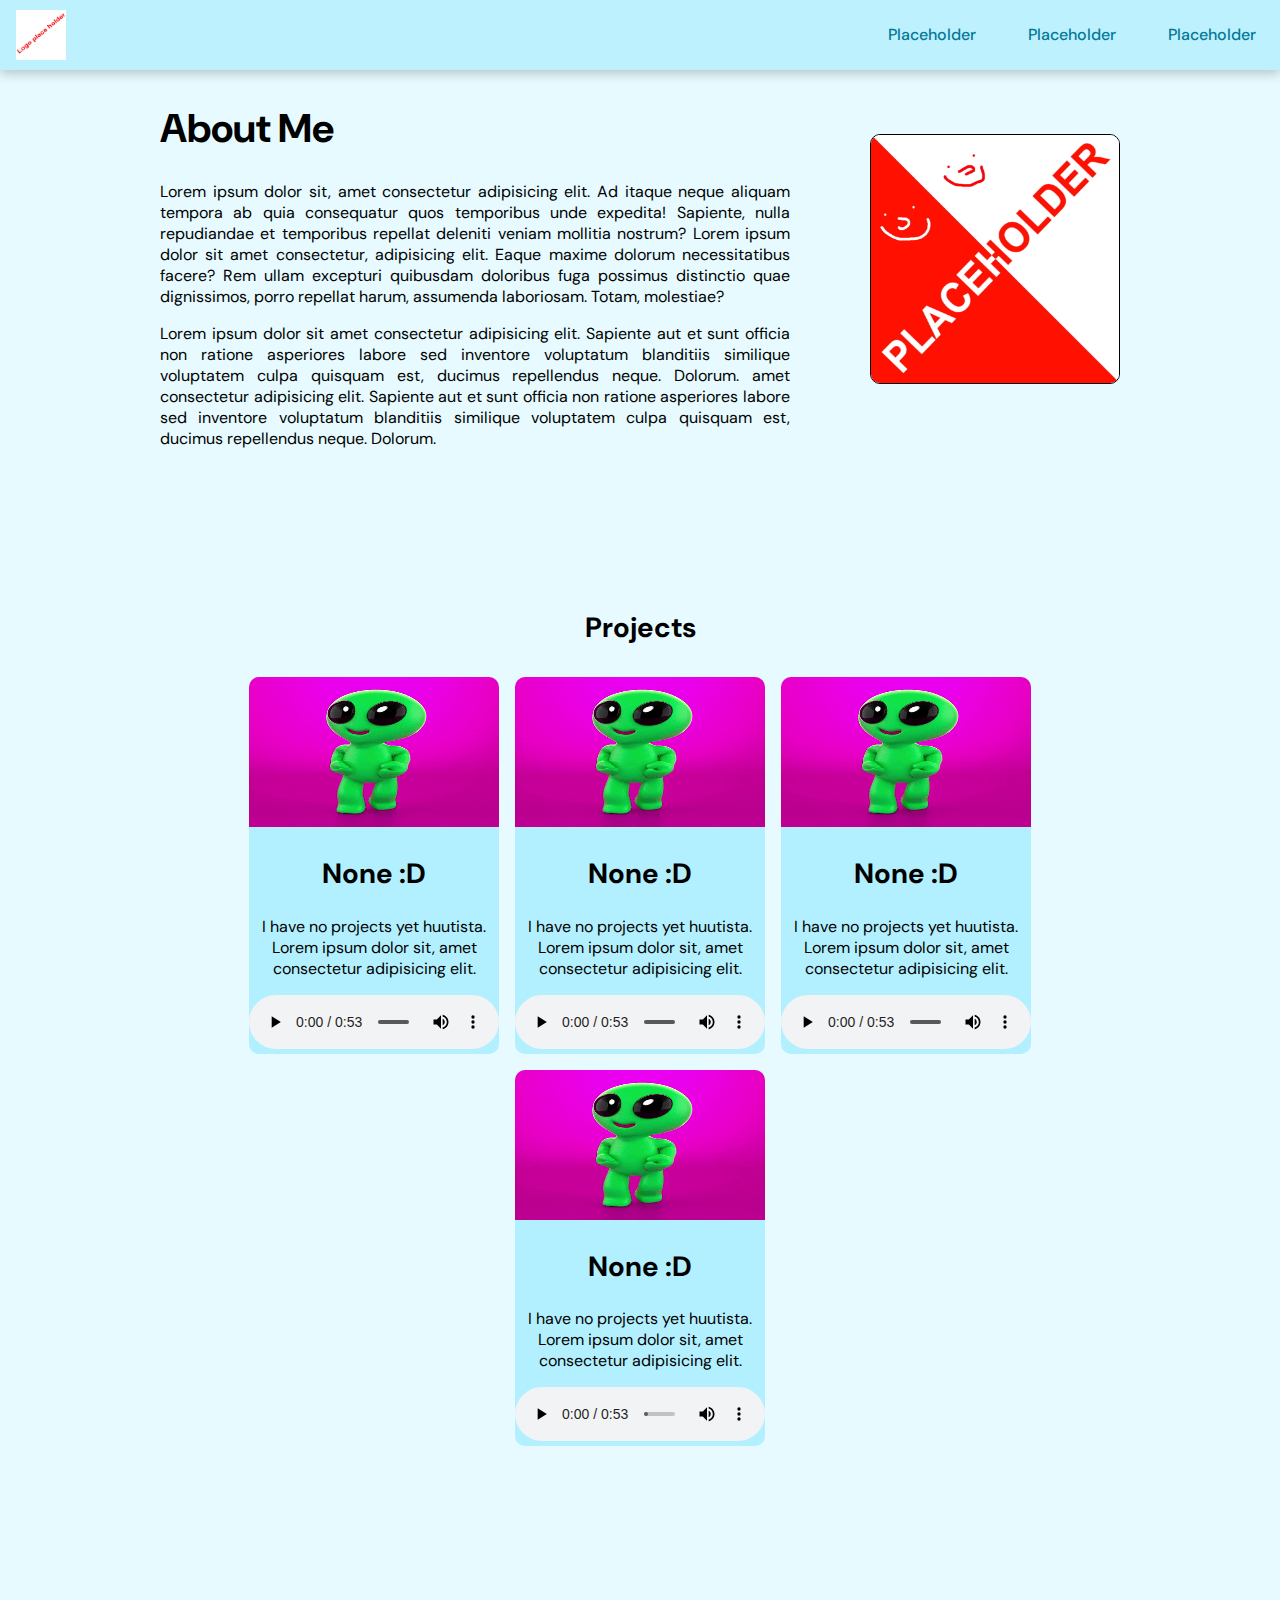
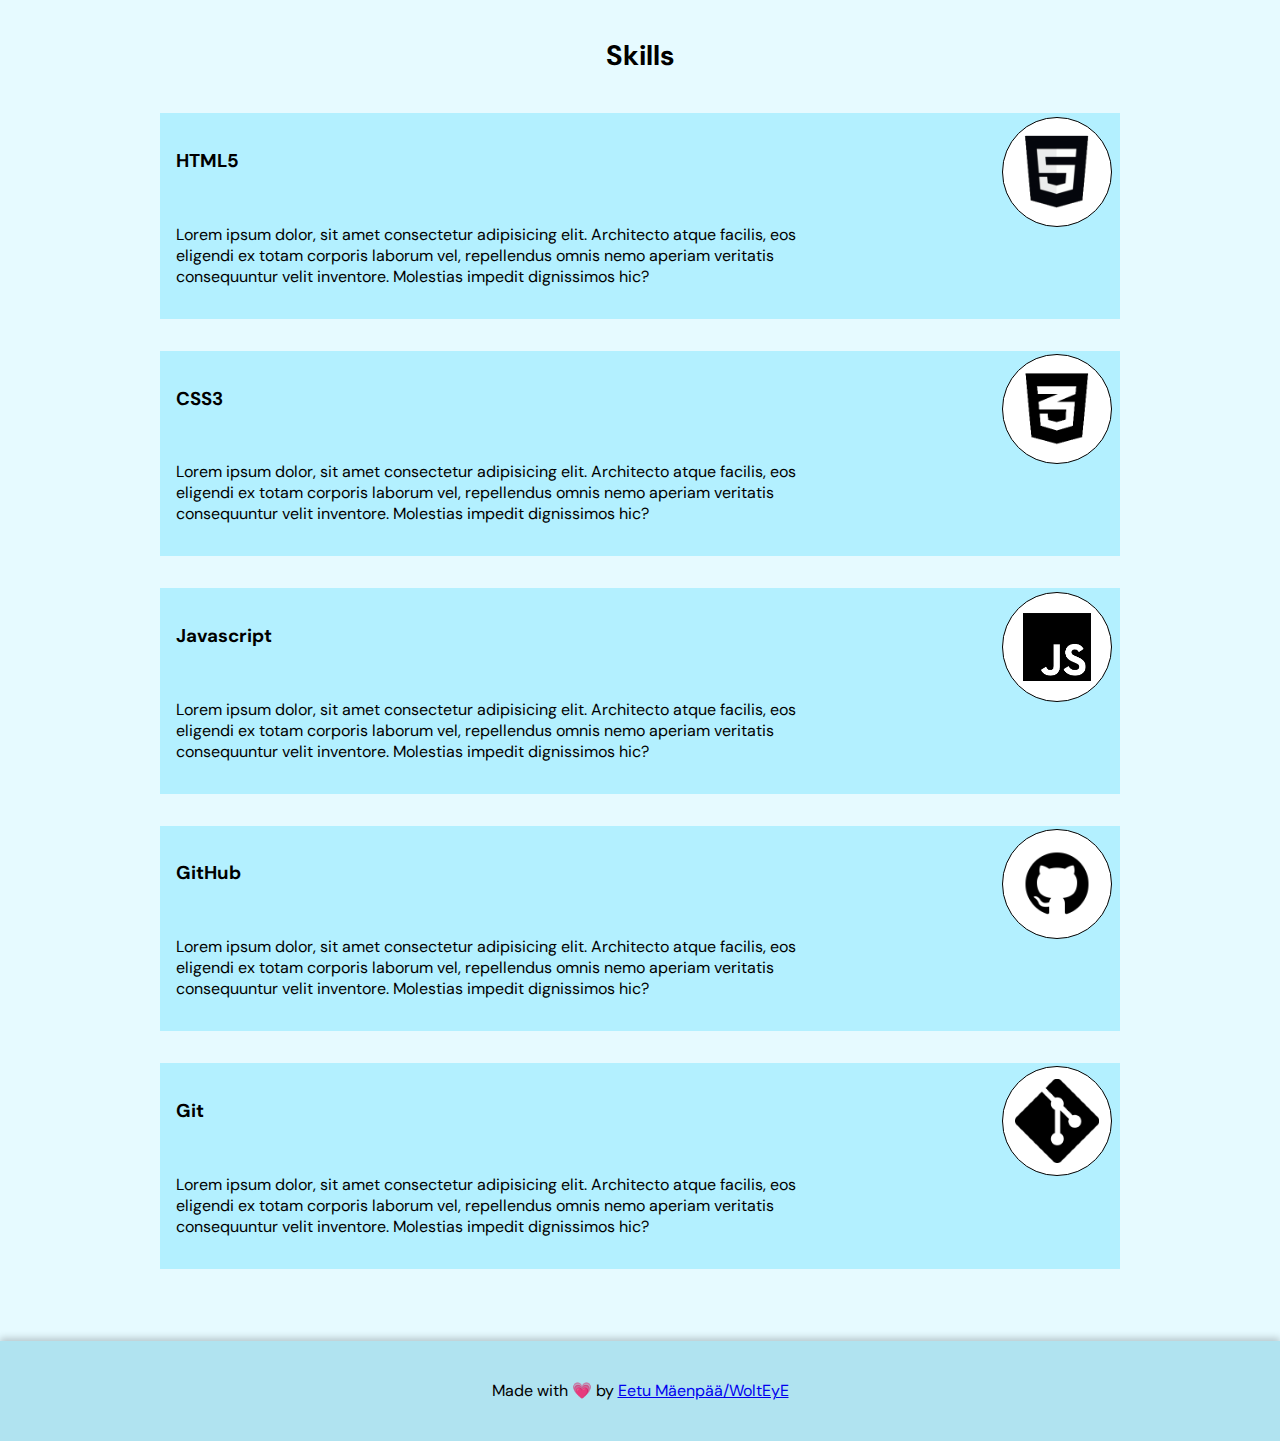
==== index.html @ b0601984 "first commit" ====
<!DOCTYPE html>

<html>
  <head>
    <title>Eetu Mäenpää</title>
    <meta charset="UTF-8"/>
    <link rel="icon" type="image/x-icon" href="/img/favicon.ico">
    <meta name="viewport" content="width=device-width, initial-scale=1"/>
    <link rel="stylesheet" href="/style/styles.css"/>  
  </head>
  
  <body>
    <nav role="navigation">
        <div class="nav-header" role="presentation">
          <a href="./index.html"><img src="/img/logoplaceholder.jpg" alt="Eetu's personal logo"/></a>    
        </div>
        <div class="nav-items" role="presentation">
          <a href="#">Placeholder</a>
          <a href="#">Placeholder</a>
          <a href="#">Placeholder</a>
        </div>
        <div class="hamburger" role="presentation">
            <div class="line 1" role="presentation"></div>
            <div class="line 2" role="presentation"></div>
            <div class="line 3" role="presentation"></div>
        </div>    
    </nav>
    <main>
      <section id="about-me">
        <div class="portrait-wrapper" role="presentation">
          <img class="portrait" src="/img/placeholderIMG.jpg" alt="Picture of Eetu (me)"/>
        </div>
        <h1>About Me</h1>
        <p>Lorem ipsum dolor sit, amet consectetur adipisicing elit. Ad itaque neque aliquam tempora ab quia consequatur quos temporibus unde expedita! Sapiente, nulla repudiandae et temporibus repellat deleniti veniam mollitia nostrum? Lorem ipsum dolor sit amet consectetur, adipisicing elit. Eaque maxime dolorum necessitatibus facere? Rem ullam excepturi quibusdam doloribus fuga possimus distinctio quae dignissimos, porro repellat harum, assumenda laboriosam. Totam, molestiae?</p>
        <p>Lorem ipsum dolor sit amet consectetur adipisicing elit. Sapiente aut et sunt officia non ratione asperiores labore sed inventore voluptatum blanditiis similique voluptatem culpa quisquam est, ducimus repellendus neque. Dolorum. amet consectetur adipisicing elit. Sapiente aut et sunt officia non ratione asperiores labore sed inventore voluptatum blanditiis similique voluptatem culpa quisquam est, ducimus repellendus neque. Dolorum.</p>
      </section>
      <section id="projects">
        <h2>Projects</h2>
        <div class="projects-wrapper">
          <div class="project">
            <img class="project-img" src="/img/alien.gif" alt="Picture of a dancing alien"/>
            <h2>None :D</h2>
            <p>I have no projects yet huutista. Lorem ipsum dolor sit, amet consectetur adipisicing elit.</p>
            <audio controls>
            <source src="/audio/seal.mp3" type="audio/mpeg"/>
            Your browser does not support the audio element. 
            </audio>
          </div>
          <div class="project">
            <img class="project-img" src="/img/alien.gif" alt="Picture of a dancing alien"/>
            <h2>None :D</h2>
            <p>I have no projects yet huutista. Lorem ipsum dolor sit, amet consectetur adipisicing elit.</p>
            <audio controls>
            <source src="/audio/seal.mp3" type="audio/mpeg"/>
            Your browser does not support the audio element. 
            </audio>
          </div>  
          <div class="project">
            <img class="project-img" src="/img/alien.gif" alt="Picture of a dancing alien"/>
            <h2>None :D</h2>
            <p>I have no projects yet huutista. Lorem ipsum dolor sit, amet consectetur adipisicing elit.</p>
            <audio controls>
            <source src="/audio/seal.mp3" type="audio/mpeg"/>
            Your browser does not support the audio element. 
            </audio>
          </div>  
          <div class="project">
            <img class="project-img" src="/img/alien.gif" alt="Picture of a dancing alien"/>
            <h2>None :D</h2>
            <p>I have no projects yet huutista. Lorem ipsum dolor sit, amet consectetur adipisicing elit.</p>
            <audio controls>
            <source src="/audio/seal.mp3" type="audio/mpeg"/>
            Your browser does not support the audio element. 
            </audio>
          </div>    
        </div>  

      </section>
      
      <section id="skills">
      <h2>Skills</h2>
      <div class="skill" role="presentation">
        <div class="image-wrapper" role="presentation">
          <img src="/img/item1.png" alt="HTML logo" />
        </div>
        <h3>HTML5</h3>
        <p>Lorem ipsum dolor, sit amet consectetur adipisicing elit. Architecto atque facilis, eos eligendi ex totam corporis laborum vel, repellendus omnis nemo aperiam veritatis consequuntur velit inventore. Molestias impedit dignissimos hic?</p>
        </div>
        <div class="skill" role="presentation">
          <div class="image-wrapper" role="presentation">
            <img src="/img/item2.png" alt="CSS logo" />
          </div>
          <h3>CSS3</h3>
          <p>Lorem ipsum dolor, sit amet consectetur adipisicing elit. Architecto atque facilis, eos eligendi ex totam corporis laborum vel, repellendus omnis nemo aperiam veritatis consequuntur velit inventore. Molestias impedit dignissimos hic?</p>
          </div>
          <div class="skill" role="presentation">
            <div class="image-wrapper" role="presentation">
              <img src="/img/item3.png" class="js" alt="Javascript logo" />
            </div>
            <h3>Javascript</h3>
            <p>Lorem ipsum dolor, sit amet consectetur adipisicing elit. Architecto atque facilis, eos eligendi ex totam corporis laborum vel, repellendus omnis nemo aperiam veritatis consequuntur velit inventore. Molestias impedit dignissimos hic?</p>
            </div>
            <div class="skill" role="presentation">
              <div class="image-wrapper" role="presentation">
                <img src="/img/item4.png" alt="GitHub logo" />
              </div>
              <h3>GitHub</h3>
              <p>Lorem ipsum dolor, sit amet consectetur adipisicing elit. Architecto atque facilis, eos eligendi ex totam corporis laborum vel, repellendus omnis nemo aperiam veritatis consequuntur velit inventore. Molestias impedit dignissimos hic?</p>
              </div>
              <div class="skill" role="presentation">
                <div class="image-wrapper" role="presentation">
                  <img src="/img/item5.png" alt="Git logo" />
                </div>
                <h3>Git</h3>
                <p>Lorem ipsum dolor, sit amet consectetur adipisicing elit. Architecto atque facilis, eos eligendi ex totam corporis laborum vel, repellendus omnis nemo aperiam veritatis consequuntur velit inventore. Molestias impedit dignissimos hic?</p>
                </div>
      </section>
    </main>
    <footer>
    <p>Made with &#128151 by <a href="https://github.com/wolteye" role="presentation">Eetu Mäenpää/WoltEyE</a></p>  
    </footer>
    <script src="/js/index.js"></script> 
  </body>
</html>
---- style/styles.css ----
@import url('https://fonts.googleapis.com/css2?family=DM+Sans:wght@400;500;700&display=swap');

* {
  box-sizing: border-box;
  font-family: 'DM sans', sans-serif;
}


body, html {
  margin: 0;
  padding: 0;
  min-height: 100%;
}

body {
 background-color: #e6faff;  
}

main {
  padding: 0 10rem;
}

audio {
width: 100%;
}

nav {
  width: 100%;
  height: 70px;
  display: flex;
  flex-direction: row;
  align-items: center;
  justify-content: space-between;
  background-color: rgb(190, 241, 254);
  box-shadow: 0 3.5px 10px rgba(0,0,0,0.2);
  transition: 500ms;
}

nav a {
  margin: 0 1rem;
  text-decoration: none;
  color: #027997;
  font-weight: 500;
  text-align: center;
  line-height: 50px;
  padding: 0.5rem;
  transition: color 500ms;
}

.nav-items a {
  transition: 500ms;
}

.nav-items {
  transition: 600ms;
  display: block;
}

.nav-items a:hover {
    background-color: #57a2b3;
    color: white;
    border-radius: 10px;
  }

nav img {
  height: 50px;
  width: 50px;
}

.nav-header {
  margin: 0 1rem;
}

.nav-header a {
  margin: 0;
  padding: 0;
  width: 50px;
  height: 50px;
  display: block;
}

.hamburger {
  display: none;
  flex-direction: column;
  align-items: center;
  justify-content: center;
  width: 50px;
  height: 50px;
  position: absolute;
  right: 10px;
  top: 10px;
}

.hamburger:hover {
  cursor: pointer;
}

.line {
  margin: 0.15rem 0;
  width: 30px;
  height: 5px;
  background-color: #013d4b;
  border-radius: 10px;
}

.extendBG {
  height: 320px;
  flex-direction: column;
  align-items: center;
  justify-content: flex-end;
}

.extend {
  width: 100%!important;
  flex-direction: column!important;
  display: flex!important;
  display: flex!important;
  margin-bottom: 2rem;
}

.fade-in {
  opacity: 100!important;
}

@media only screen and (max-width:565px) {
  nav {
    align-items: center;
    flex-direction: column;
    }
  .nav-items {
    opacity: 0;
    display: none;
    flex-direction: column;
    width: 100%;
  }
  .nav-header {
    position: absolute;
    top: 10px;  
  }  
  .hamburger {
    display: flex;  
  }
}

/* Main section */

#about-me {
  width: 60rem;
  margin: 2rem auto;
}

h1 {
  margin-top: 0;
  font-size: 2.5rem;  
}

h2 {
  font-size: 1.75rem;
}

#about-me p {
  text-align: justify;
}

.portrait {
  width: 250px;
  height: 250px;
  float: right;
  border-radius: 10px;
  border: 1px solid black;
  margin: 2rem 0 2rem 5rem;
}

#projects {
  margin: 10rem 0;  
}

#projects > h2 {
  text-align: center;
}

.projects-wrapper {
  display: flex;
  flex-direction: row;
  width: 100%;
  flex-wrap: wrap;
  justify-content: center;
}

.project {
  border-radius: 10px;
  max-width: 250px;
  min-width: 250px;
  background-color: hsl(192, 100%, 85%);
  margin: 0.5rem;
  height: auto;
}

.project h2 {
  text-align: center;
}

.project p {
  text-align: center;
}

.project-img {
  width: 100%;
  height: 150px;
  border-top-left-radius: 10px;
  border-top-right-radius: 10px;
}

#skills {
  margin: 0 auto;
  width: 60rem;
  display: flex;
  align-items: center;
  flex-direction: column;
}

#skills h2 {
 text-align: center;
}

.skill {
  margin: 1rem 0;
  width: 100%;
  background-color: hsl(192, 100%, 85%);
}

.skill h3, .skill p {
 padding: 1rem;
}

.skill p {
  width: 70%;
}

.skill .image-wrapper {
  border: 1px solid black;
  height: 110px;
  width: 110px;
  float: right;
  margin: 0.2rem 0.5rem;
  display: flex;
  justify-content: center;
  align-items: center;
  border-radius: 50%;
  background-color: white;
}

.js {
  padding: 1rem!important;
}

.skill img {
  height: 100px;
  width: 100px;
  object-fit: contain;
  padding: 0.5rem;
}

/*End of main section*/

footer {
  display: flex;
  align-items: center;
  justify-content: center;
  width: 100%;
  height: 100px;
  margin-top: 3.5rem;
  background-color: rgb(176, 227, 240);
  box-shadow: 0 -3px 7px rgba(0,0,0,0.2);
}

@media only screen and (max-width: 1170px) {
  #skills {
    width: 70%;
    min-width: 352px;
  }

  #about-me {
   width: 90%;
  }

  main {
    padding: 0;
  }
}

@media only screen and (max-width: 1065px) {
  #about-me p {
    width: 60%;
  }
}

@media only screen and (max-width: 930px) {
  #skills p {
    width: 100%;
    margin: 0;
  }
}

@media only screen and (max-width: 860px) {
  .portrait {
    margin: 7rem 0 0 1rem;  
  }
}

@media only screen and (max-width: 730px) {
  .portrait {
    display: block;
    float: left;
    margin: 0 0 1rem 0;
    width: 200px;
    height: 200px;;
  }
  .portrait-wrapper {
    width: 100%;
    height: 250px;  
  }

  #about-me p {
   width: 100%;
  }

}

@media only screen and (max-width: 380px) {
  footer p {
    font-size: 0.9rem;
  }

  .skill .image-wrapper img {
   width: 75px;
   height: 75px;    
  }
  
  .skill .image-wrapper {
    width: 80px;
    height: 80px;    
   }

   .skill {
     width: 90%;   
   }

   .skill p {
    width: 100%;
   }
}
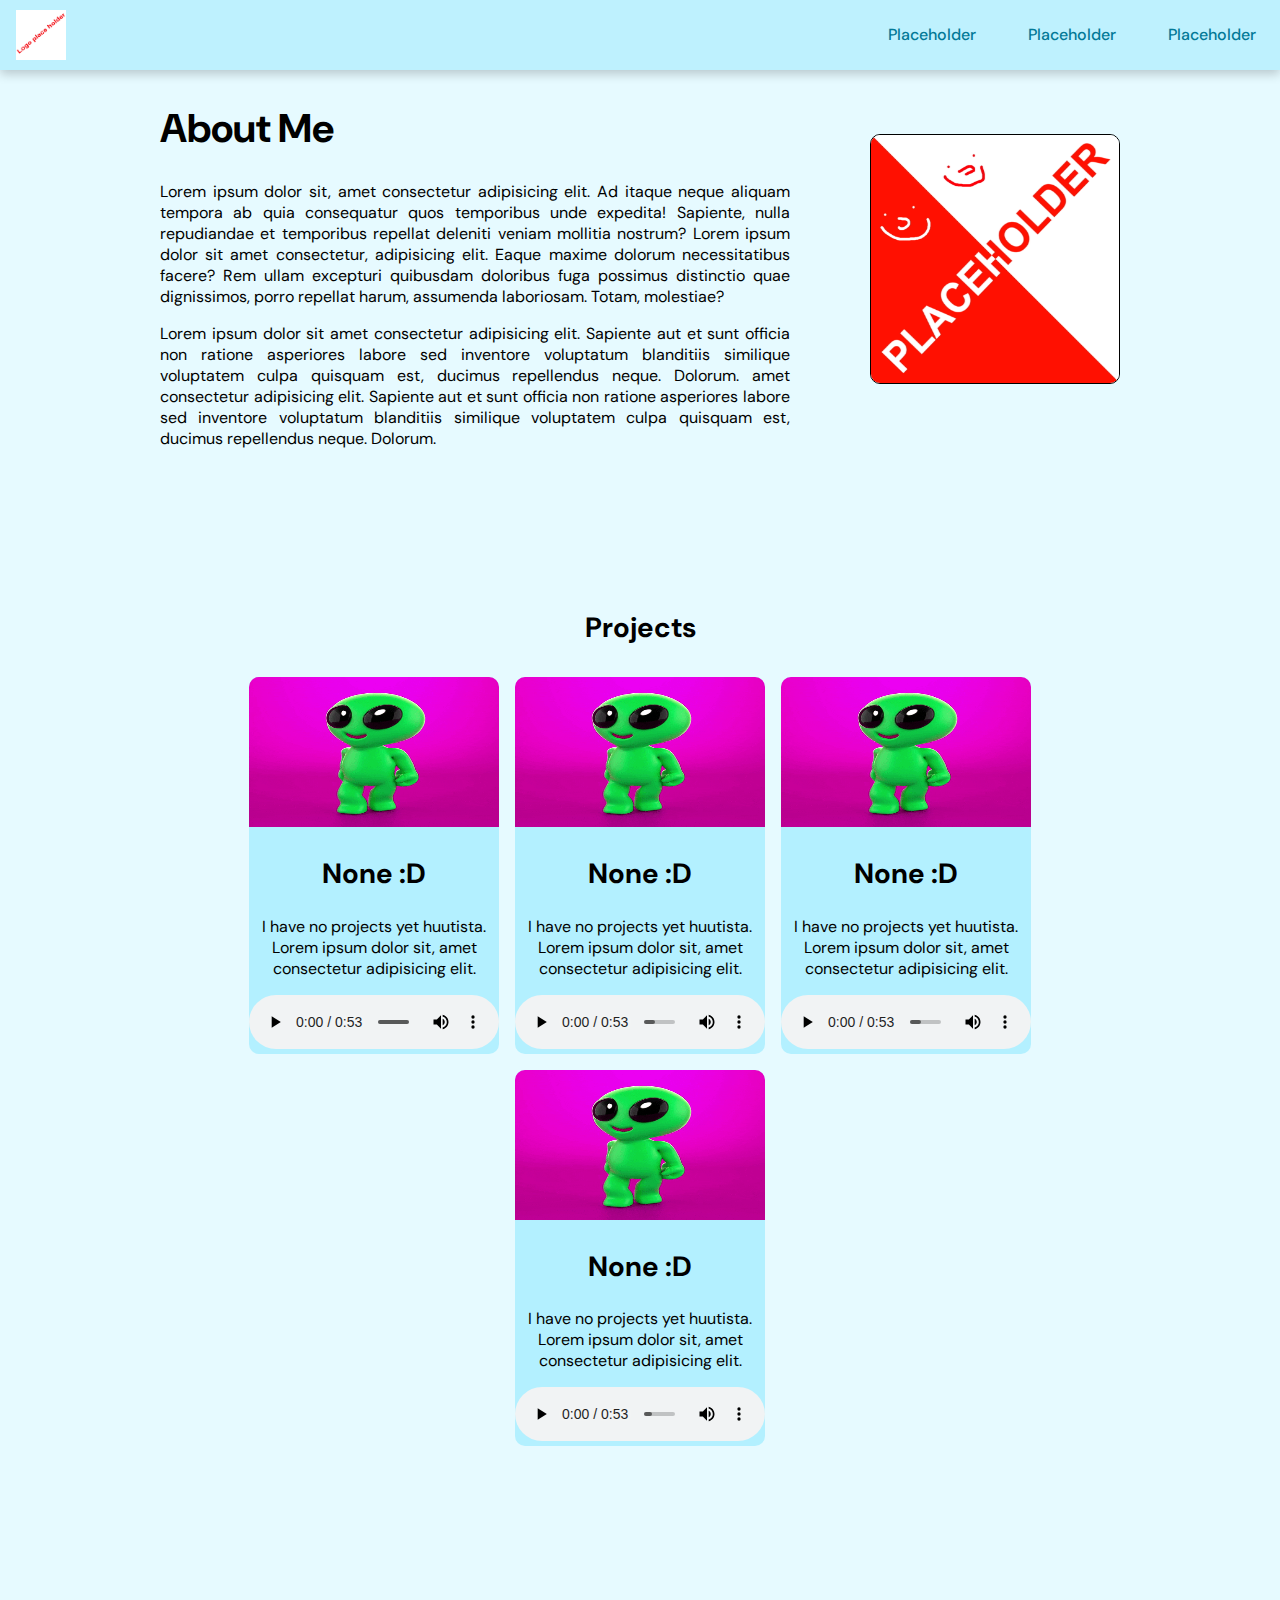
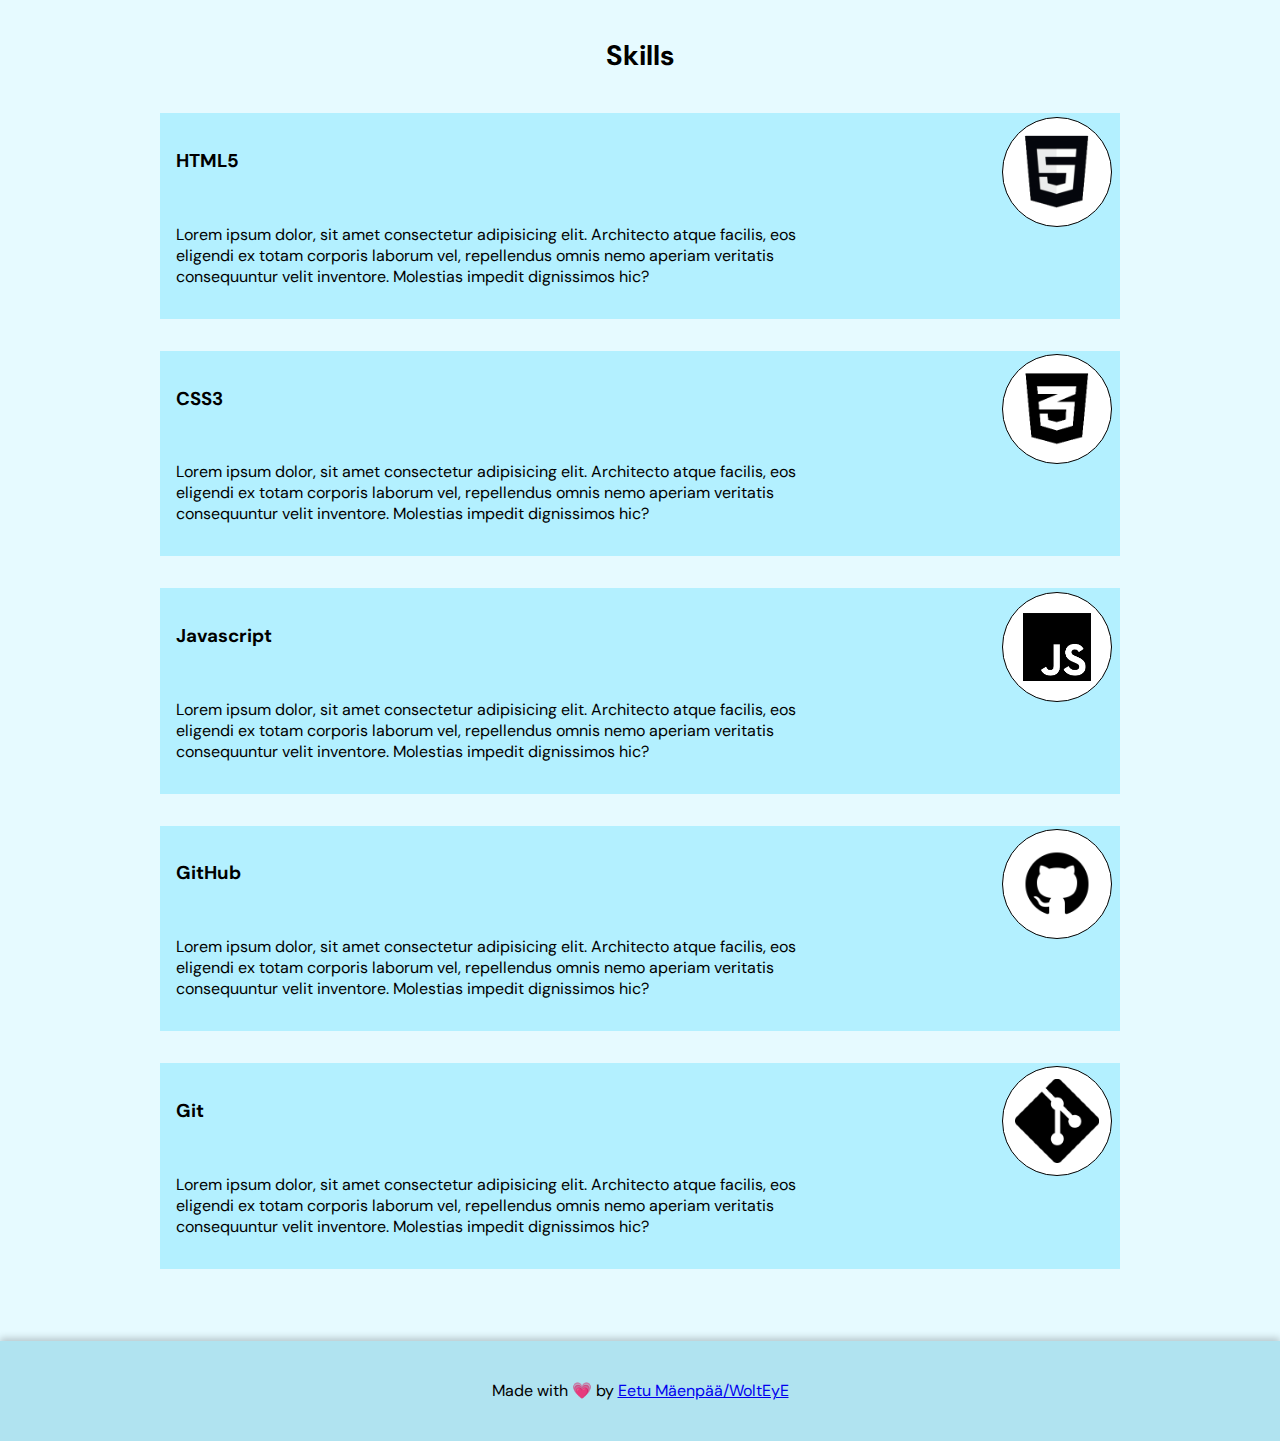
==== commit 51df2c86: "Fix src and href wrong directory" ====
--- a/index.html
+++ b/index.html
@@ -4,15 +4,15 @@
   <head>
     <title>Eetu Mäenpää</title>
     <meta charset="UTF-8"/>
-    <link rel="icon" type="image/x-icon" href="/img/favicon.ico">
+    <link rel="icon" type="image/x-icon" href="./img/favicon.ico">
     <meta name="viewport" content="width=device-width, initial-scale=1"/>
-    <link rel="stylesheet" href="/style/styles.css"/>  
+    <link rel="stylesheet" href="./style/styles.css"/>  
   </head>
   
   <body>
     <nav role="navigation">
         <div class="nav-header" role="presentation">
-          <a href="./index.html"><img src="/img/logoplaceholder.jpg" alt="Eetu's personal logo"/></a>    
+          <a href="./index.html"><img src="./img/logoplaceholder.jpg" alt="Eetu's personal logo"/></a>    
         </div>
         <div class="nav-items" role="presentation">
           <a href="#">Placeholder</a>
@@ -28,7 +28,7 @@
     <main>
       <section id="about-me">
         <div class="portrait-wrapper" role="presentation">
-          <img class="portrait" src="/img/placeholderIMG.jpg" alt="Picture of Eetu (me)"/>
+          <img class="portrait" src="./img/placeholderIMG.jpg" alt="Picture of Eetu (me)"/>
         </div>
         <h1>About Me</h1>
         <p>Lorem ipsum dolor sit, amet consectetur adipisicing elit. Ad itaque neque aliquam tempora ab quia consequatur quos temporibus unde expedita! Sapiente, nulla repudiandae et temporibus repellat deleniti veniam mollitia nostrum? Lorem ipsum dolor sit amet consectetur, adipisicing elit. Eaque maxime dolorum necessitatibus facere? Rem ullam excepturi quibusdam doloribus fuga possimus distinctio quae dignissimos, porro repellat harum, assumenda laboriosam. Totam, molestiae?</p>
@@ -38,38 +38,38 @@
         <h2>Projects</h2>
         <div class="projects-wrapper">
           <div class="project">
-            <img class="project-img" src="/img/alien.gif" alt="Picture of a dancing alien"/>
+            <img class="project-img" src="./img/alien.gif" alt="Picture of a dancing alien"/>
             <h2>None :D</h2>
             <p>I have no projects yet huutista. Lorem ipsum dolor sit, amet consectetur adipisicing elit.</p>
             <audio controls>
-            <source src="/audio/seal.mp3" type="audio/mpeg"/>
+            <source src="./audio/seal.mp3" type="audio/mpeg"/>
             Your browser does not support the audio element. 
             </audio>
           </div>
           <div class="project">
-            <img class="project-img" src="/img/alien.gif" alt="Picture of a dancing alien"/>
+            <img class="project-img" src="./img/alien.gif" alt="Picture of a dancing alien"/>
             <h2>None :D</h2>
             <p>I have no projects yet huutista. Lorem ipsum dolor sit, amet consectetur adipisicing elit.</p>
             <audio controls>
-            <source src="/audio/seal.mp3" type="audio/mpeg"/>
+            <source src="./audio/seal.mp3" type="audio/mpeg"/>
             Your browser does not support the audio element. 
             </audio>
           </div>  
           <div class="project">
-            <img class="project-img" src="/img/alien.gif" alt="Picture of a dancing alien"/>
+            <img class="project-img" src="./img/alien.gif" alt="Picture of a dancing alien"/>
             <h2>None :D</h2>
             <p>I have no projects yet huutista. Lorem ipsum dolor sit, amet consectetur adipisicing elit.</p>
             <audio controls>
-            <source src="/audio/seal.mp3" type="audio/mpeg"/>
+            <source src="./audio/seal.mp3" type="audio/mpeg"/>
             Your browser does not support the audio element. 
             </audio>
           </div>  
           <div class="project">
-            <img class="project-img" src="/img/alien.gif" alt="Picture of a dancing alien"/>
+            <img class="project-img" src="./img/alien.gif" alt="Picture of a dancing alien"/>
             <h2>None :D</h2>
             <p>I have no projects yet huutista. Lorem ipsum dolor sit, amet consectetur adipisicing elit.</p>
             <audio controls>
-            <source src="/audio/seal.mp3" type="audio/mpeg"/>
+            <source src="./audio/seal.mp3" type="audio/mpeg"/>
             Your browser does not support the audio element. 
             </audio>
           </div>    
@@ -81,35 +81,35 @@
       <h2>Skills</h2>
       <div class="skill" role="presentation">
         <div class="image-wrapper" role="presentation">
-          <img src="/img/item1.png" alt="HTML logo" />
+          <img src="./img/item1.png" alt="HTML logo" />
         </div>
         <h3>HTML5</h3>
         <p>Lorem ipsum dolor, sit amet consectetur adipisicing elit. Architecto atque facilis, eos eligendi ex totam corporis laborum vel, repellendus omnis nemo aperiam veritatis consequuntur velit inventore. Molestias impedit dignissimos hic?</p>
         </div>
         <div class="skill" role="presentation">
           <div class="image-wrapper" role="presentation">
-            <img src="/img/item2.png" alt="CSS logo" />
+            <img src="./img/item2.png" alt="CSS logo" />
           </div>
           <h3>CSS3</h3>
           <p>Lorem ipsum dolor, sit amet consectetur adipisicing elit. Architecto atque facilis, eos eligendi ex totam corporis laborum vel, repellendus omnis nemo aperiam veritatis consequuntur velit inventore. Molestias impedit dignissimos hic?</p>
           </div>
           <div class="skill" role="presentation">
             <div class="image-wrapper" role="presentation">
-              <img src="/img/item3.png" class="js" alt="Javascript logo" />
+              <img src="./img/item3.png" class="js" alt="Javascript logo" />
             </div>
             <h3>Javascript</h3>
             <p>Lorem ipsum dolor, sit amet consectetur adipisicing elit. Architecto atque facilis, eos eligendi ex totam corporis laborum vel, repellendus omnis nemo aperiam veritatis consequuntur velit inventore. Molestias impedit dignissimos hic?</p>
             </div>
             <div class="skill" role="presentation">
               <div class="image-wrapper" role="presentation">
-                <img src="/img/item4.png" alt="GitHub logo" />
+                <img src="./img/item4.png" alt="GitHub logo" />
               </div>
               <h3>GitHub</h3>
               <p>Lorem ipsum dolor, sit amet consectetur adipisicing elit. Architecto atque facilis, eos eligendi ex totam corporis laborum vel, repellendus omnis nemo aperiam veritatis consequuntur velit inventore. Molestias impedit dignissimos hic?</p>
               </div>
               <div class="skill" role="presentation">
                 <div class="image-wrapper" role="presentation">
-                  <img src="/img/item5.png" alt="Git logo" />
+                  <img src="./img/item5.png" alt="Git logo" />
                 </div>
                 <h3>Git</h3>
                 <p>Lorem ipsum dolor, sit amet consectetur adipisicing elit. Architecto atque facilis, eos eligendi ex totam corporis laborum vel, repellendus omnis nemo aperiam veritatis consequuntur velit inventore. Molestias impedit dignissimos hic?</p>
@@ -119,6 +119,6 @@
     <footer>
     <p>Made with &#128151 by <a href="https://github.com/wolteye" role="presentation">Eetu Mäenpää/WoltEyE</a></p>  
     </footer>
-    <script src="/js/index.js"></script> 
+    <script src="./js/index.js"></script> 
   </body>
-</html>+</html>
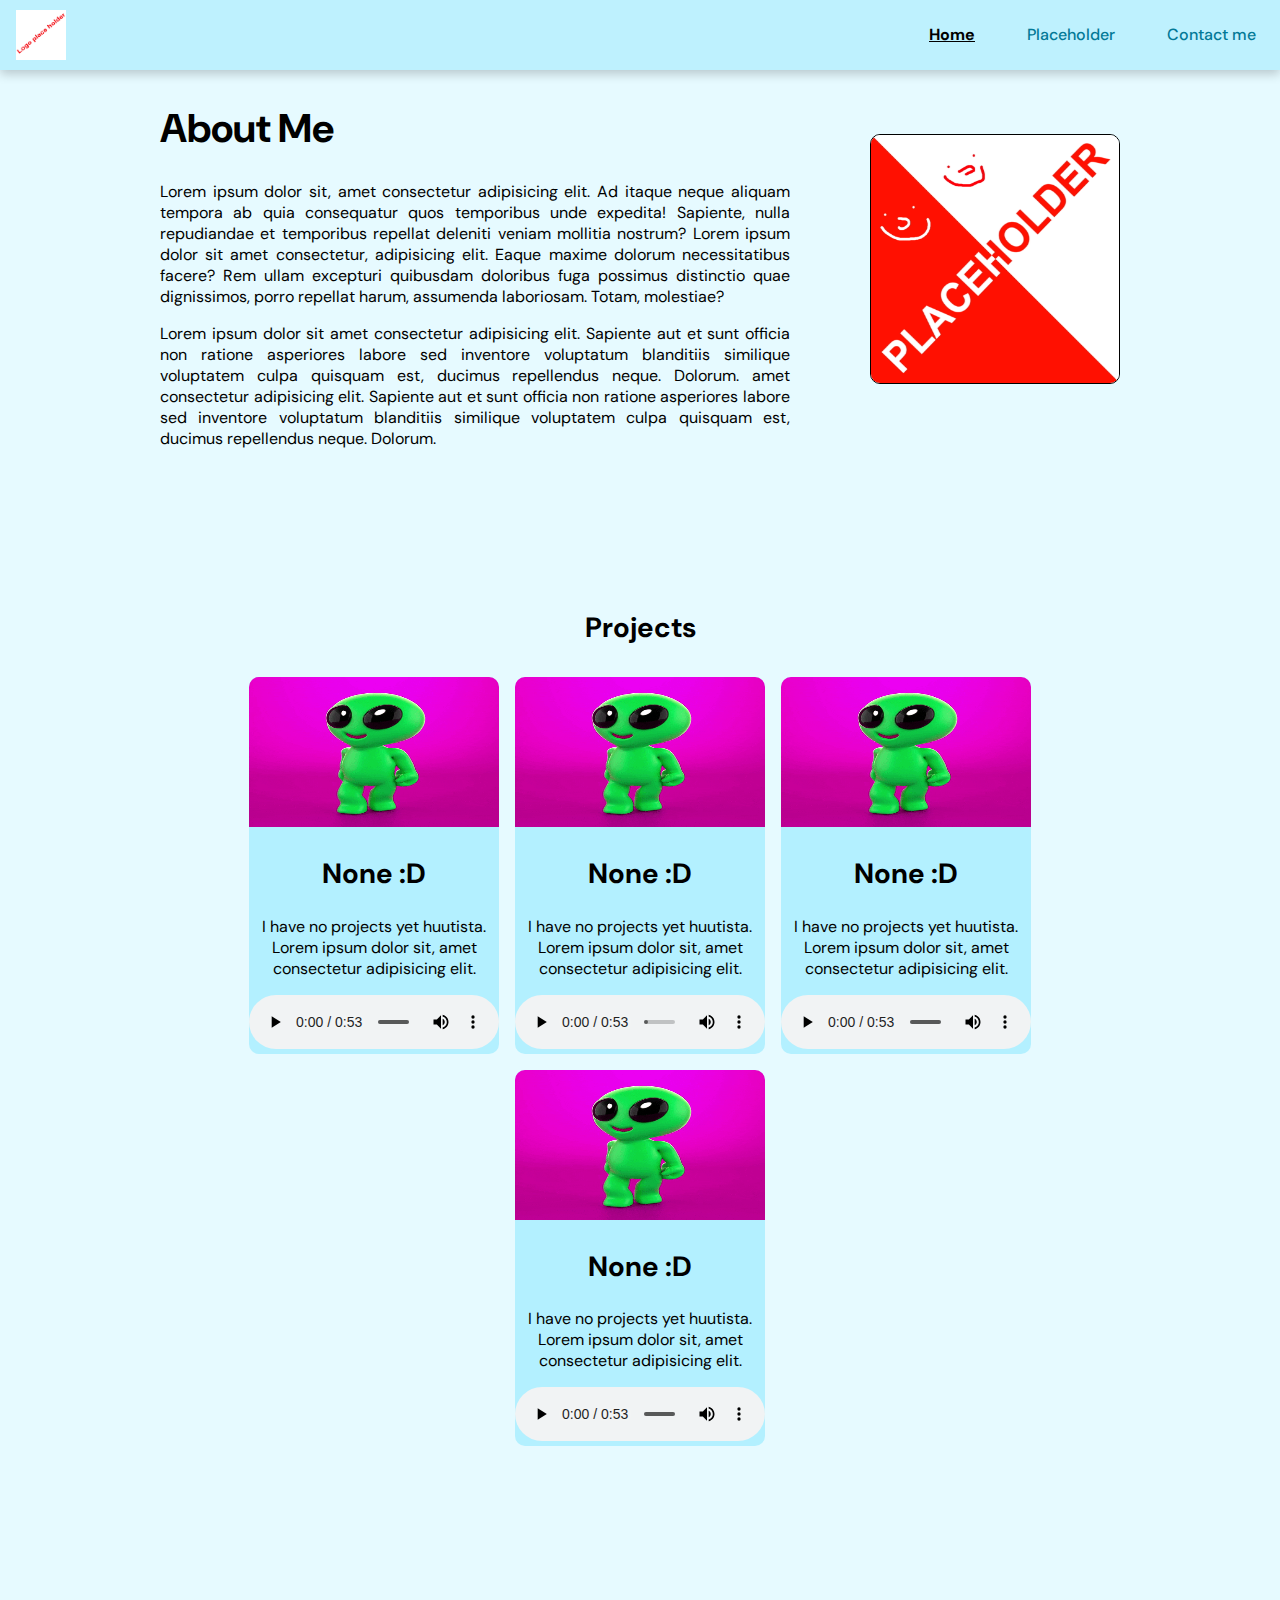
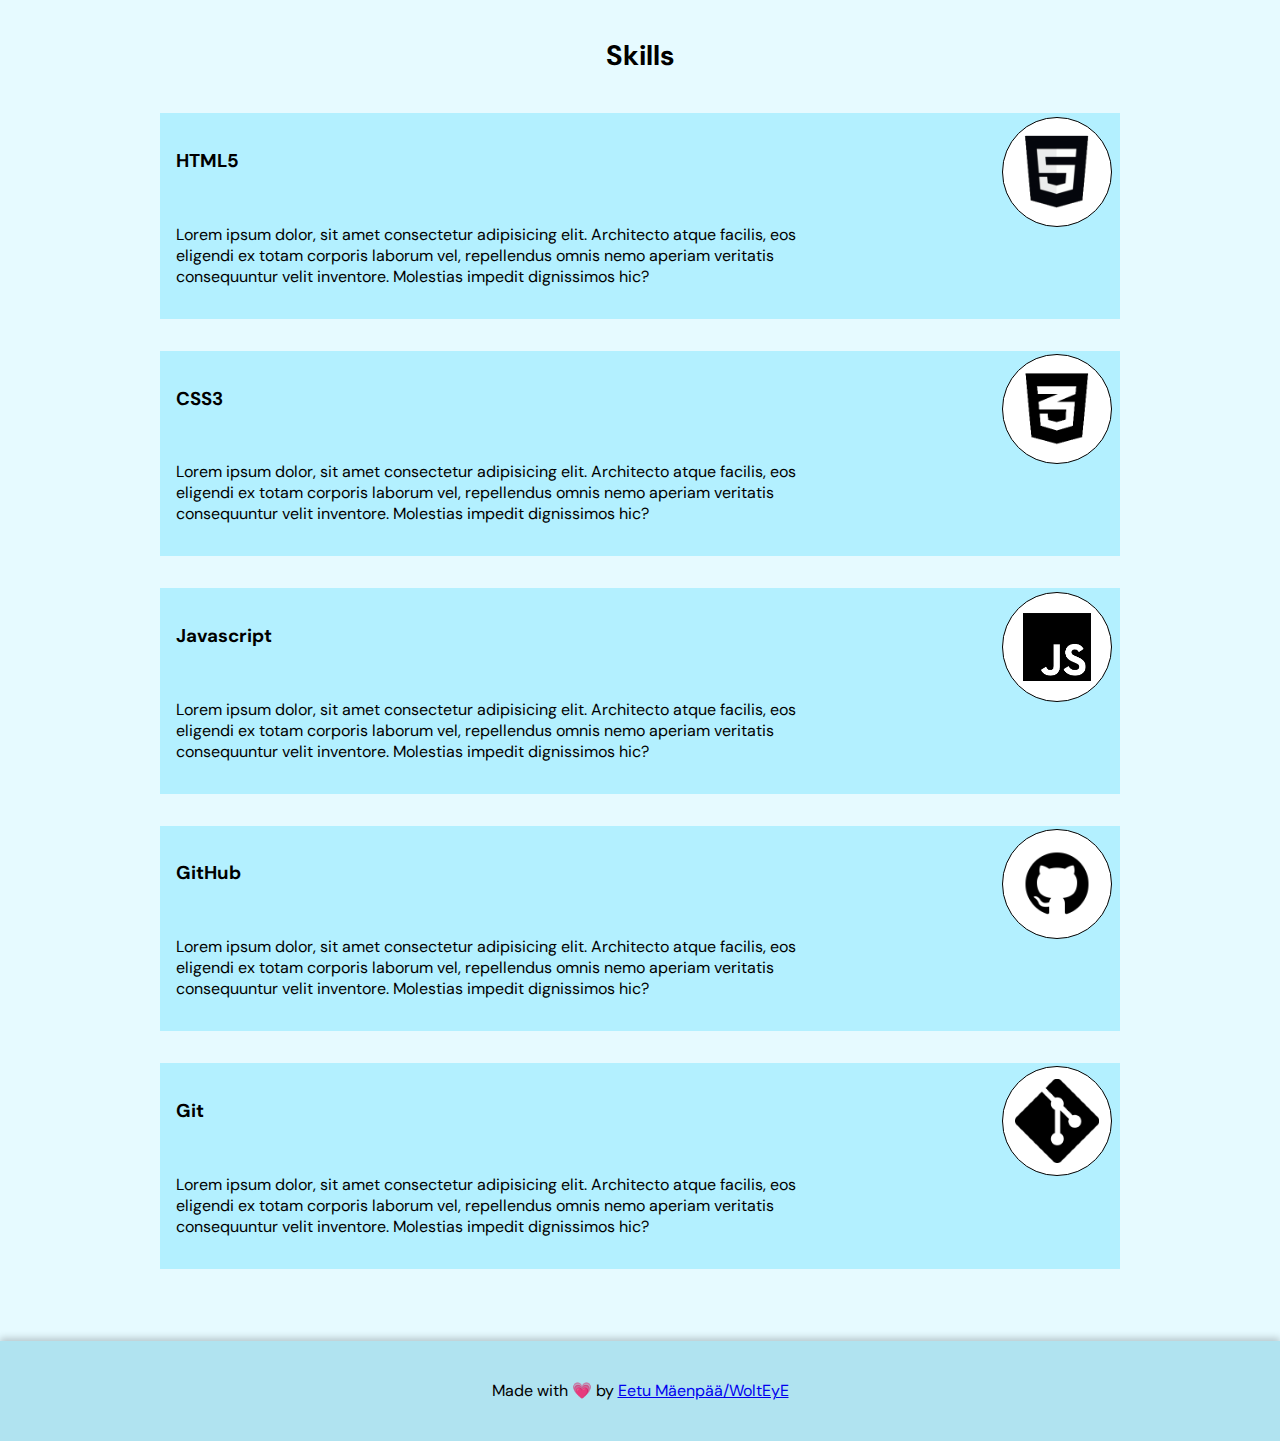
==== commit bfb907bb: "Created contact page" ====
--- a/index.html
+++ b/index.html
@@ -15,9 +15,9 @@
           <a href="./index.html"><img src="./img/logoplaceholder.jpg" alt="Eetu's personal logo"/></a>    
         </div>
         <div class="nav-items" role="presentation">
+          <a class="current" href="#">Home</a>
           <a href="#">Placeholder</a>
-          <a href="#">Placeholder</a>
-          <a href="#">Placeholder</a>
+          <a href="./contact.html">Contact me</a>
         </div>
         <div class="hamburger" role="presentation">
             <div class="line 1" role="presentation"></div>
--- a/style/styles.css
+++ b/style/styles.css
@@ -13,7 +13,7 @@
 }
 
 body {
- background-color: #e6faff;  
+ background: #e6faff;  
 }
 
 main {
@@ -65,6 +65,12 @@
 nav img {
   height: 50px;
   width: 50px;
+}
+
+.current {
+  font-weight: bold;
+  color: black;
+  text-decoration: underline;
 }
 
 .nav-header {
@@ -208,7 +214,13 @@
   width: 100%;
   height: 150px;
   border-top-left-radius: 10px;
+  -webkit-border-top-left-radius: 10px;
+  -o-border-top-left-radius: 10px;
+  -moz-border-top-left-radius: 10px;
   border-top-right-radius: 10px;
+  -webkit-border-top-right-radius: 10px;
+  -o-border-top-right-radius: 10px;
+  -moz-border-top-right-radius: 10px;
 }
 
 #skills {
@@ -327,6 +339,25 @@
 
 }
 
+@media only screen and (max-width: 550px) {
+  .project {
+    min-width: 100%;
+    border-radius: 0;
+    margin: 0;
+  }
+
+  .project-img {
+    border-top-left-radius: 0;
+    -webkit-border-top-left-radius: 0;
+    -o-border-top-left-radius: 0;
+    -moz-border-top-left-radius: 0;
+    border-top-right-radius: 0;
+    -webkit-border-top-right-radius: 0;
+    -o-border-top-right-radius: 0;
+    -moz-border-top-right-radius: 0;
+  }
+}
+
 @media only screen and (max-width: 380px) {
   footer p {
     font-size: 0.9rem;
@@ -349,4 +380,50 @@
    .skill p {
     width: 100%;
    }
+}
+
+/* Contact page  */
+
+.contact-page-main {
+  display:flex;
+  justify-content: center;
+  align-items: center;
+  width: 100%;
+  height: 100vh;
+  padding: 0;
+}
+
+.info {
+  width: 40rem;
+  height: 500px;
+  border: 2px solid hsl(192, 100%, 80%);;
+  border-radius: 10px;
+  background: hsl(192, 100%, 85%);
+  display: flex;
+  justify-content: center;
+  align-items: center;
+}
+
+.body2 {
+  overflow: hidden;
+}
+
+.info-field {
+  display: flex;
+  flex-direction: column;
+  align-items: center;
+  margin: 0.5rem 0;
+}
+
+.icon {
+  height: 50px;
+  width: 50px;
+  margin: 0.5rem 0;
+}
+
+@media only screen and (max-width: 650px) {
+  .info {
+    width: 90%;
+    min-width: 293px;  
+  }
 }